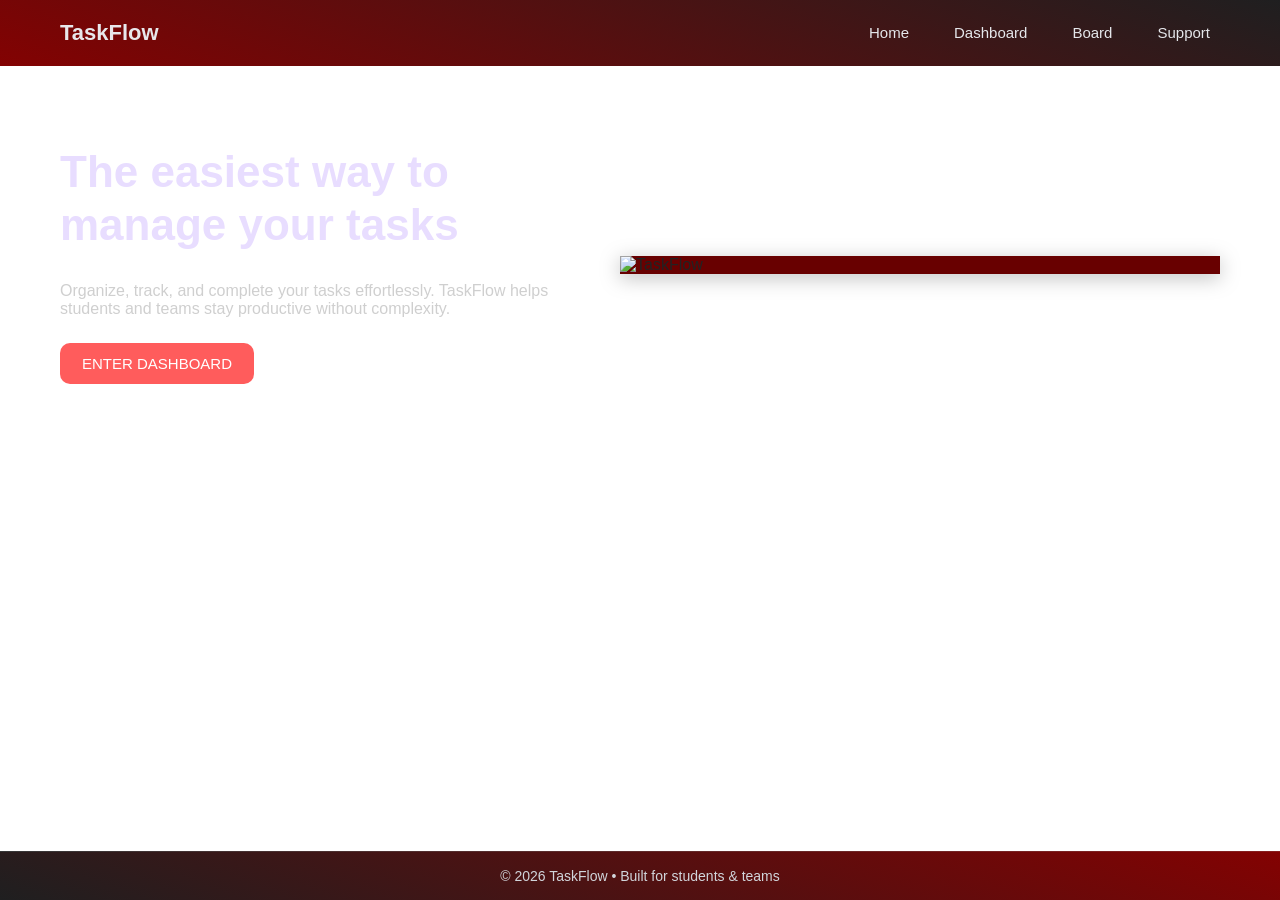
==== index.html @ 7d816f19 "Add files via upload" ====
<!DOCTYPE html>
<html lang="en">
<head>
  <meta charset="UTF-8">
  <title>TaskFlow – Manage Tasks Smarter</title>
  <meta name="viewport" content="width=device-width, initial-scale=1.0">

  <style>
    * {
      margin: 0;
      padding: 0;
      box-sizing: border-box;
      font-family: "Segoe UI", sans-serif;
    }

    /* MAKE FOOTER STICK TO BOTTOM */
    body {
      min-height: 100vh;
      display: flex;
      flex-direction: column;

      background: linear-gradient(90deg, #9e1f1f, #161617);
      background-image: url("Download maroon background high quality for free.jpg");
      background-repeat: repeat;
      background-size: 300px 100px;
      color: #222;
    }

    /* PAGE CONTENT */
    .page-content {
      flex: 1;
    }

    /* NAVBAR */
    nav {
      display: flex;
      justify-content: space-between;
      align-items: center;
      padding: 20px 60px;
      background: linear-gradient(20deg, #830202, #1f1f20);
    }

    .logo {
      font-size: 22px;
      font-weight: bold;
      color: #e8e7eb;
    }

    nav ul {
      display: flex;
      gap: 25px;
      list-style: none;
    }

    nav ul li a {
      text-decoration: none;
      color: #e5e7eb;
      font-weight: 500;
      font-size: 15px;
      padding: 6px 10px;
      border-radius: 6px;
      transition: all 0.25s ease;
    }

    nav ul li a:hover {
      background: rgba(255,255,255,0.1);
    }

    /* HERO */
    .hero {
      display: flex;
      align-items: center;
      justify-content: space-between;
      padding: 80px 60px;
    }

    .hero-text {
      max-width: 520px;
      color: #e8ddff;
    }

    .hero-text h1 {
      font-size: 44px;
      line-height: 1.2;
      margin-bottom: 30px;
    }

    .hero-text p {
      color: #cfcfcf;
      font-size: 16px;
      margin-bottom: 25px;
    }

    .hero-buttons {
      display: flex;
      gap: 15px;
    }

    .btn-primary {
      background: #ff5c5c;
      color: white;
      border: none;
      padding: 12px 22px;
      border-radius: 10px;
      cursor: pointer;
      font-size: 15px;
      text-decoration: none;
      display: inline-block;
    }

    .banner-img {
      width: 600px;
      height: auto;
      display: block;
      object-fit: contain;
      filter: drop-shadow(0 4px 10px rgba(0,0,0,0.25));
      background-color: rgb(104, 0, 0);
    }

    /* FOOTER */
    footer {
      background: linear-gradient(20deg, #1f1f20, #830202);
      color: #d1d5db;
      text-align: center;
      padding: 16px;
      font-size: 14px;
      border-top: 1px solid rgba(255,255,255,0.1);
    }
  </style>
</head>

<body>

  <div class="page-content">

    <!-- NAVBAR -->
    <nav>
      <div class="logo">TaskFlow</div>
      <ul>
        <li><a href="index.html">Home</a></li>
        <li><a href="Dashboard.html">Dashboard</a></li>
        <li><a href="board.html">Board</a></li>
        <li><a href="about.html">Support</a></li>
      </ul>
    </nav>

    <!-- HERO -->
    <section class="hero">
      <div class="hero-text">
        <h1>The easiest way to manage your tasks</h1>
        <p>
          Organize, track, and complete your tasks effortlessly.
          TaskFlow helps students and teams stay productive without complexity.
        </p>
        <div class="hero-buttons">
          <a href="Dashboard.html" class="btn-primary">ENTER DASHBOARD</a>
        </div>
      </div>

      <img src="Gemini_Generated_Image_5bry5e5bry5e5bry-Photoroom.png"
           alt="TaskFlow"
           class="banner-img">
    </section>

  </div>

  <!-- FOOTER -->
  <footer>
    © 2026 TaskFlow • Built for students & teams
  </footer>

</body>
</html>
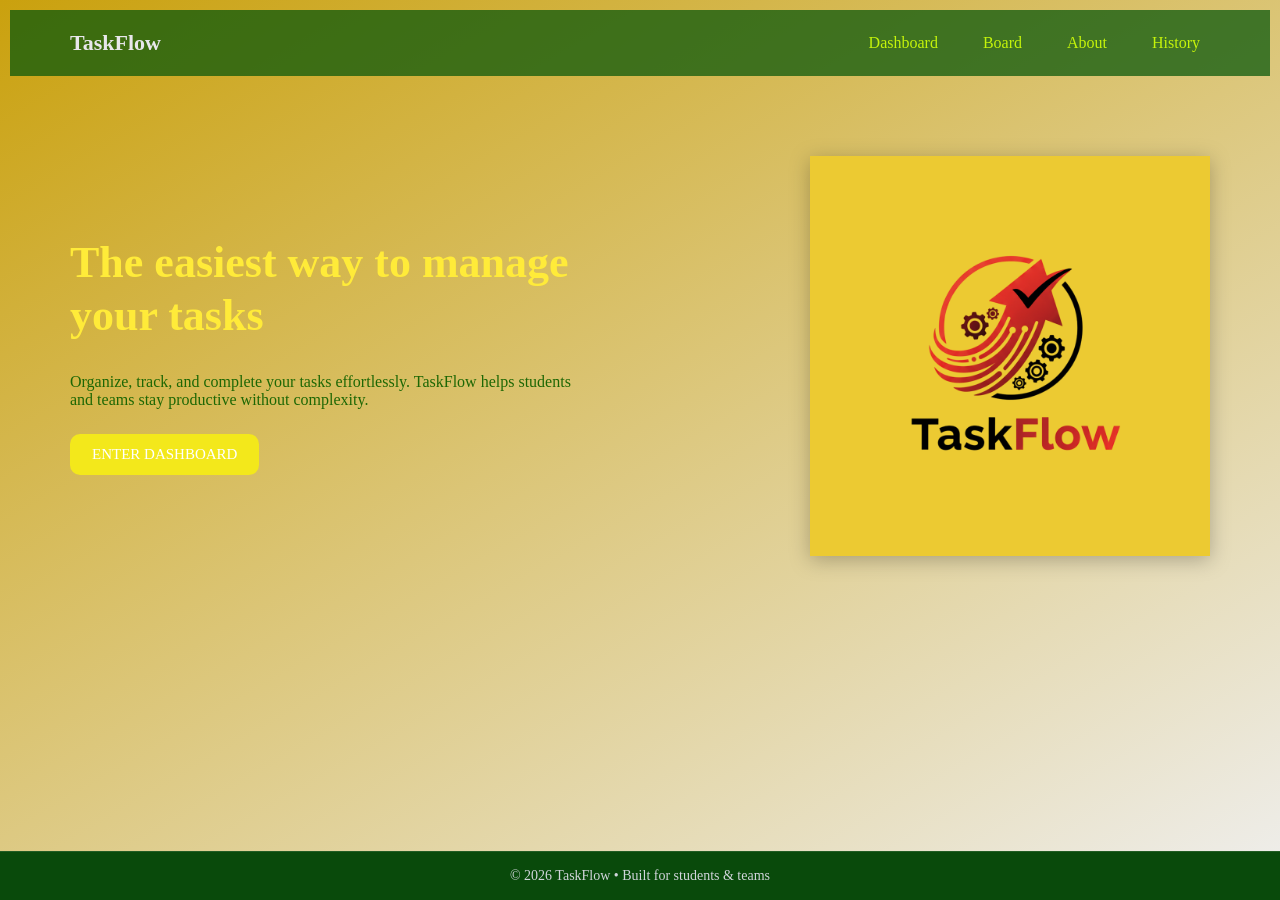
==== commit 56db65d3: "Add files via upload" ====
--- a/index.html
+++ b/index.html
@@ -10,7 +10,7 @@
       margin: 0;
       padding: 0;
       box-sizing: border-box;
-      font-family: "Segoe UI", sans-serif;
+      font-family: Georgia, 'Times New Roman', Times, serif;
     }
 
     /* MAKE FOOTER STICK TO BOTTOM */
@@ -19,16 +19,14 @@
       display: flex;
       flex-direction: column;
 
-      background: linear-gradient(90deg, #9e1f1f, #161617);
-      background-image: url("Download maroon background high quality for free.jpg");
-      background-repeat: repeat;
-      background-size: 300px 100px;
-      color: #222;
+      background: linear-gradient(150deg, #caa10e, #efefef);
+      color: #e6dd83;
     }
 
     /* PAGE CONTENT */
     .page-content {
       flex: 1;
+      padding: 10px;
     }
 
     /* NAVBAR */
@@ -37,7 +35,10 @@
       justify-content: space-between;
       align-items: center;
       padding: 20px 60px;
-      background: linear-gradient(20deg, #830202, #1f1f20);
+      background:  #09580bbb;
+      position: sticky;   /* ADD THIS */
+      top: 0;             /* ADD THIS */
+      z-index: 1000;
     }
 
     .logo {
@@ -54,9 +55,9 @@
 
     nav ul li a {
       text-decoration: none;
-      color: #e5e7eb;
+      color: #c5f40a;
       font-weight: 500;
-      font-size: 15px;
+      font-size: 16px;
       padding: 6px 10px;
       border-radius: 6px;
       transition: all 0.25s ease;
@@ -76,7 +77,7 @@
 
     .hero-text {
       max-width: 520px;
-      color: #e8ddff;
+      color: #ffeb39;
     }
 
     .hero-text h1 {
@@ -86,7 +87,7 @@
     }
 
     .hero-text p {
-      color: #cfcfcf;
+      color: #1d6704;
       font-size: 16px;
       margin-bottom: 25px;
     }
@@ -97,7 +98,7 @@
     }
 
     .btn-primary {
-      background: #ff5c5c;
+      background: #f3e81b;
       color: white;
       border: none;
       padding: 12px 22px;
@@ -109,17 +110,17 @@
     }
 
     .banner-img {
-      width: 600px;
+      width: 400px;
       height: auto;
       display: block;
       object-fit: contain;
       filter: drop-shadow(0 4px 10px rgba(0,0,0,0.25));
-      background-color: rgb(104, 0, 0);
+      background-color: #ecca32;;
     }
 
     /* FOOTER */
     footer {
-      background: linear-gradient(20deg, #1f1f20, #830202);
+      background:  #094a0b;
       color: #d1d5db;
       text-align: center;
       padding: 16px;
@@ -137,10 +138,11 @@
     <nav>
       <div class="logo">TaskFlow</div>
       <ul>
-        <li><a href="index.html">Home</a></li>
         <li><a href="Dashboard.html">Dashboard</a></li>
         <li><a href="board.html">Board</a></li>
-        <li><a href="about.html">Support</a></li>
+        <li><a href="about.html">About</a></li>
+        <li><a href="history.html">History</a></li>
+
       </ul>
     </nav>
 
